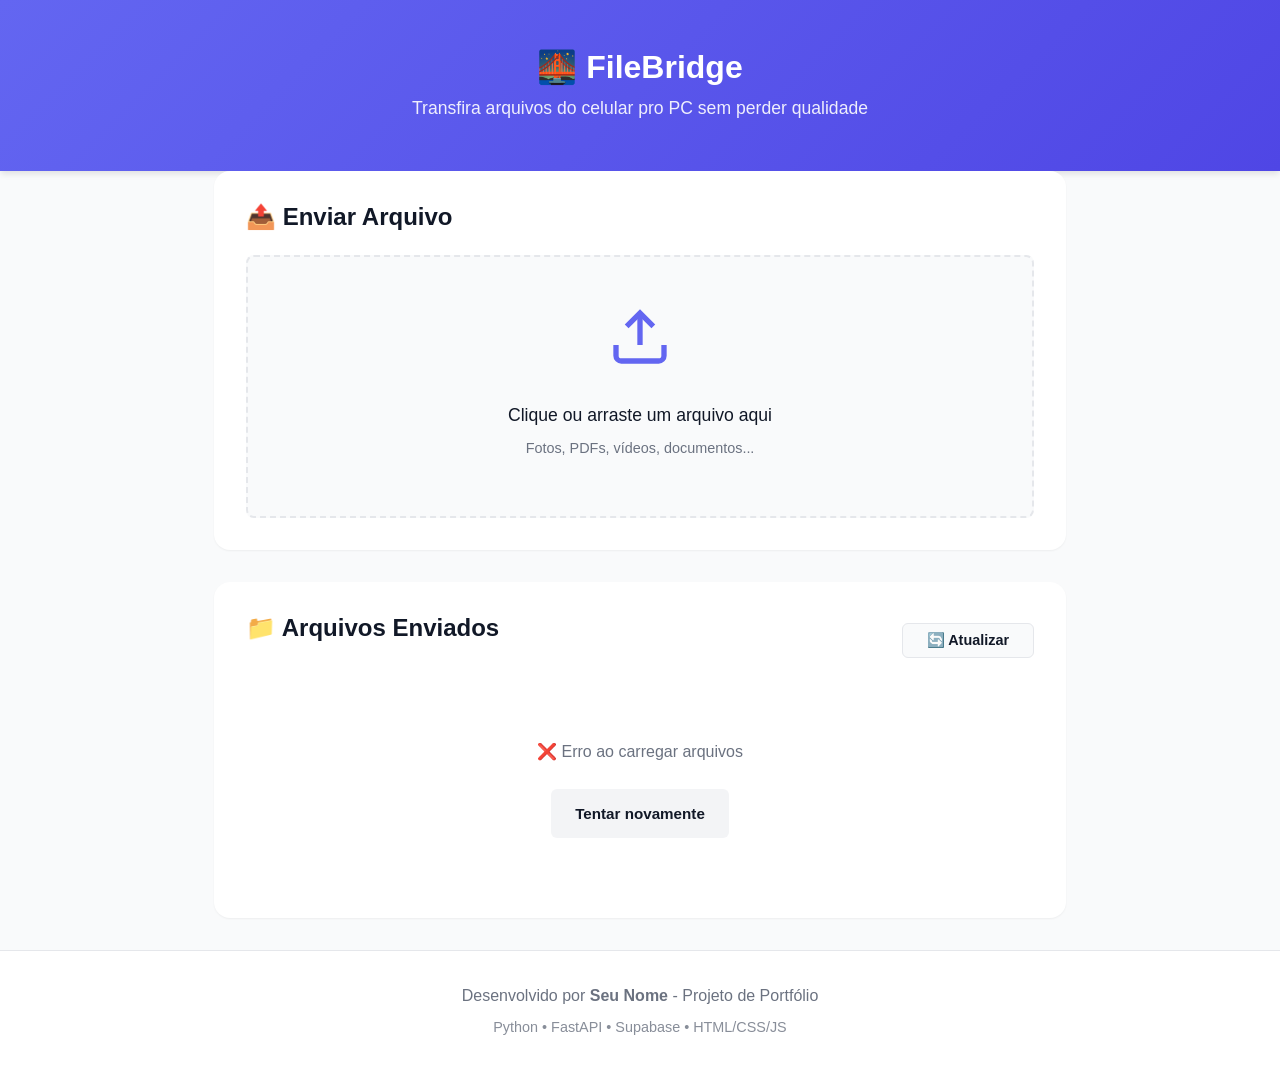
==== frontend/index.html @ 060e6467 "primeiro commit - FileBridge" ====
<!DOCTYPE html>
<html lang="pt-BR">
<head>
    <meta charset="UTF-8">
    <meta name="viewport" content="width=device-width, initial-scale=1.0">
    <title>FileBridge - Transferência de Arquivos</title>
    <link rel="stylesheet" href="style.css">
</head>
<body>
    <!-- Header -->
    <header>
        <div class="container">
            <h1>🌉 FileBridge</h1>
            <p class="subtitle">Transfira arquivos do celular pro PC sem perder qualidade</p>
        </div>
    </header>

    <!-- Main Content -->
    <main class="container">
        
        <!-- Upload Section -->
        <section class="upload-section">
            <div class="card">
                <h2>📤 Enviar Arquivo</h2>
                
                <div class="upload-area" id="uploadArea">
                    <svg class="upload-icon" viewBox="0 0 24 24" fill="none" stroke="currentColor" stroke-width="2">
                        <path d="M21 15v4a2 2 0 0 1-2 2H5a2 2 0 0 1-2-2v-4"></path>
                        <polyline points="17 8 12 3 7 8"></polyline>
                        <line x1="12" y1="3" x2="12" y2="15"></line>
                    </svg>
                    <p>Clique ou arraste um arquivo aqui</p>
                    <p class="hint">Fotos, PDFs, vídeos, documentos...</p>
                    <input type="file" id="fileInput" hidden>
                </div>

                <!-- Progress Bar -->
                <div class="progress-container" id="progressContainer" style="display: none;">
                    <div class="progress-bar">
                        <div class="progress-fill" id="progressFill"></div>
                    </div>
                    <p class="progress-text" id="progressText">Enviando...</p>
                </div>

                <!-- Success Message -->
                <div class="success-message" id="successMessage" style="display: none;">
                    <h3>✅ Arquivo enviado com sucesso!</h3>
                    <div class="file-info">
                        <p><strong>Nome:</strong> <span id="uploadedFileName"></span></p>
                        <p><strong>Tamanho:</strong> <span id="uploadedFileSize"></span></p>
                    </div>
                    <div class="link-container">
                        <p class="link-label">Link para download:</p>
                        <div class="link-box">
                            <input type="text" id="downloadLink" readonly>
                            <button class="copy-btn" id="copyBtn">📋 Copiar</button>
                        </div>
                        <p class="hint">Compartilhe este link para baixar o arquivo em qualquer dispositivo</p>
                    </div>
                    <button class="btn-secondary" id="uploadAnotherBtn">Enviar outro arquivo</button>
                </div>
            </div>
        </section>

        <!-- Files List Section -->
        <section class="files-section">
            <div class="card">
                <div class="section-header">
                    <h2>📁 Arquivos Enviados</h2>
                    <button class="btn-refresh" id="refreshBtn">🔄 Atualizar</button>
                </div>
                
                <div id="filesList" class="files-list">
                    <p class="loading">Carregando arquivos...</p>
                </div>
            </div>
        </section>

    </main>

    <!-- Footer -->
    <footer>
        <div class="container">
            <p>Desenvolvido por <strong>Seu Nome</strong> - Projeto de Portfólio</p>
            <p class="tech-stack">Python • FastAPI • Supabase • HTML/CSS/JS</p>
        </div>
    </footer>

    <script src="script.js"></script>
</body>
</html>
---- frontend/style.css ----
/* ========================
   Reset e Variáveis
   ======================== */

* {
    margin: 0;
    padding: 0;
    box-sizing: border-box;
}

:root {
    /* Cores principais */
    --primary: #6366f1;
    --primary-dark: #4f46e5;
    --success: #10b981;
    --error: #ef4444;
    --warning: #f59e0b;
    
    /* Cores neutras */
    --bg-primary: #ffffff;
    --bg-secondary: #f9fafb;
    --bg-tertiary: #f3f4f6;
    --text-primary: #111827;
    --text-secondary: #6b7280;
    --border: #e5e7eb;
    
    /* Sombras */
    --shadow-sm: 0 1px 2px 0 rgb(0 0 0 / 0.05);
    --shadow-md: 0 4px 6px -1px rgb(0 0 0 / 0.1);
    --shadow-lg: 0 10px 15px -3px rgb(0 0 0 / 0.1);
    
    /* Espaçamentos */
    --spacing-xs: 0.5rem;
    --spacing-sm: 1rem;
    --spacing-md: 1.5rem;
    --spacing-lg: 2rem;
    --spacing-xl: 3rem;
    
    /* Border radius */
    --radius-sm: 0.375rem;
    --radius-md: 0.5rem;
    --radius-lg: 1rem;
}

/* ========================
   Tipografia Base
   ======================== */

body {
    font-family: -apple-system, BlinkMacSystemFont, 'Segoe UI', Roboto, 'Helvetica Neue', Arial, sans-serif;
    font-size: 16px;
    line-height: 1.6;
    color: var(--text-primary);
    background: var(--bg-secondary);
    min-height: 100vh;
    display: flex;
    flex-direction: column;
}

h1, h2, h3 {
    font-weight: 700;
    line-height: 1.2;
}

h1 {
    font-size: 2rem;
}

h2 {
    font-size: 1.5rem;
    margin-bottom: var(--spacing-md);
}

h3 {
    font-size: 1.25rem;
}

/* ========================
   Layout
   ======================== */

.container {
    max-width: 900px;
    margin: 0 auto;
    padding: 0 var(--spacing-md);
    width: 100%;
}

header {
    background: linear-gradient(135deg, var(--primary) 0%, var(--primary-dark) 100%);
    color: white;
    padding: var(--spacing-xl) 0;
    text-align: center;
    box-shadow: var(--shadow-md);
}

header h1 {
    margin-bottom: var(--spacing-xs);
}

header .subtitle {
    opacity: 0.9;
    font-size: 1.1rem;
}

main {
    flex: 1;
    padding: var(--spacing-xl) 0;
}

footer {
    background: var(--bg-primary);
    border-top: 1px solid var(--border);
    padding: var(--spacing-lg) 0;
    text-align: center;
    color: var(--text-secondary);
}

footer p {
    margin-bottom: var(--spacing-xs);
}

footer .tech-stack {
    font-size: 0.9rem;
    opacity: 0.8;
}

/* ========================
   Cards
   ======================== */

.card {
    background: var(--bg-primary);
    border-radius: var(--radius-lg);
    padding: var(--spacing-lg);
    box-shadow: var(--shadow-sm);
    margin-bottom: var(--spacing-lg);
}

/* ========================
   Upload Area
   ======================== */

.upload-section {
    margin-bottom: var(--spacing-lg);
}

.upload-area {
    border: 2px dashed var(--border);
    border-radius: var(--radius-md);
    padding: var(--spacing-xl);
    text-align: center;
    transition: all 0.3s ease;
    cursor: pointer;
    background: var(--bg-secondary);
}

.upload-area:hover {
    border-color: var(--primary);
    background: var(--bg-tertiary);
}

.upload-area.drag-over {
    border-color: var(--primary);
    background: var(--primary);
    background-opacity: 0.1;
    transform: scale(1.02);
}

.upload-icon {
    width: 64px;
    height: 64px;
    margin: 0 auto var(--spacing-md);
    color: var(--primary);
}

.upload-area p {
    margin-bottom: var(--spacing-xs);
    color: var(--text-primary);
    font-size: 1.1rem;
}

.upload-area .hint {
    color: var(--text-secondary);
    font-size: 0.9rem;
}

/* ========================
   Progress Bar
   ======================== */

.progress-container {
    margin-top: var(--spacing-md);
}

.progress-bar {
    width: 100%;
    height: 8px;
    background: var(--bg-tertiary);
    border-radius: var(--radius-sm);
    overflow: hidden;
    margin-bottom: var(--spacing-sm);
}

.progress-fill {
    height: 100%;
    background: linear-gradient(90deg, var(--primary), var(--primary-dark));
    transition: width 0.3s ease;
    width: 0%;
}

.progress-text {
    text-align: center;
    color: var(--text-secondary);
    font-size: 0.9rem;
}

/* ========================
   Success Message
   ======================== */

.success-message {
    text-align: center;
    animation: fadeIn 0.5s ease;
}

.success-message h3 {
    color: var(--success);
    margin-bottom: var(--spacing-md);
}

.file-info {
    background: var(--bg-secondary);
    padding: var(--spacing-md);
    border-radius: var(--radius-md);
    margin-bottom: var(--spacing-md);
    text-align: left;
}

.file-info p {
    margin-bottom: var(--spacing-xs);
}

.link-container {
    margin-top: var(--spacing-md);
}

.link-label {
    font-weight: 600;
    margin-bottom: var(--spacing-sm);
    color: var(--text-primary);
}

.link-box {
    display: flex;
    gap: var(--spacing-sm);
    margin-bottom: var(--spacing-sm);
}

.link-box input {
    flex: 1;
    padding: var(--spacing-sm);
    border: 1px solid var(--border);
    border-radius: var(--radius-sm);
    font-size: 0.9rem;
    background: var(--bg-tertiary);
}

/* ========================
   Buttons
   ======================== */

.copy-btn,
.btn-secondary,
.btn-refresh {
    padding: var(--spacing-sm) var(--spacing-md);
    border: none;
    border-radius: var(--radius-sm);
    font-weight: 600;
    cursor: pointer;
    transition: all 0.2s ease;
    font-size: 0.95rem;
}

.copy-btn {
    background: var(--primary);
    color: white;
}

.copy-btn:hover {
    background: var(--primary-dark);
    transform: translateY(-1px);
    box-shadow: var(--shadow-md);
}

.btn-secondary {
    background: var(--bg-tertiary);
    color: var(--text-primary);
    margin-top: var(--spacing-md);
}

.btn-secondary:hover {
    background: var(--border);
}

.btn-refresh {
    background: var(--bg-secondary);
    color: var(--text-primary);
    border: 1px solid var(--border);
    padding: var(--spacing-xs) var(--spacing-md);
    font-size: 0.9rem;
}

.btn-refresh:hover {
    background: var(--bg-tertiary);
}

/* ========================
   Files List
   ======================== */

.section-header {
    display: flex;
    justify-content: space-between;
    align-items: center;
    margin-bottom: var(--spacing-md);
}

.files-list {
    max-height: 500px;
    overflow-y: auto;
}

.file-item {
    background: var(--bg-secondary);
    padding: var(--spacing-md);
    border-radius: var(--radius-md);
    margin-bottom: var(--spacing-sm);
    display: flex;
    justify-content: space-between;
    align-items: center;
    transition: all 0.2s ease;
}

.file-item:hover {
    background: var(--bg-tertiary);
    transform: translateX(4px);
}

.file-item-info {
    flex: 1;
}

.file-item-name {
    font-weight: 600;
    color: var(--text-primary);
    margin-bottom: 0.25rem;
    word-break: break-word;
}

.file-item-meta {
    font-size: 0.85rem;
    color: var(--text-secondary);
}

.file-item-actions {
    display: flex;
    gap: var(--spacing-xs);
}

.btn-download {
    padding: var(--spacing-xs) var(--spacing-sm);
    background: var(--primary);
    color: white;
    border: none;
    border-radius: var(--radius-sm);
    cursor: pointer;
    font-size: 0.85rem;
    font-weight: 600;
    transition: all 0.2s ease;
}

.btn-download:hover {
    background: var(--primary-dark);
    transform: scale(1.05);
}

.loading {
    text-align: center;
    color: var(--text-secondary);
    padding: var(--spacing-lg);
}

.empty-state {
    text-align: center;
    padding: var(--spacing-xl);
    color: var(--text-secondary);
}

.empty-state svg {
    width: 80px;
    height: 80px;
    margin: 0 auto var(--spacing-md);
    opacity: 0.3;
}

/* ========================
   Animations
   ======================== */

@keyframes fadeIn {
    from {
        opacity: 0;
        transform: translateY(10px);
    }
    to {
        opacity: 1;
        transform: translateY(0);
    }
}

@keyframes spin {
    to {
        transform: rotate(360deg);
    }
}

.loading::after {
    content: "⏳";
    animation: spin 1s linear infinite;
    display: inline-block;
    margin-left: var(--spacing-xs);
}

/* ========================
   Responsive
   ======================== */

@media (max-width: 768px) {
    h1 {
        font-size: 1.5rem;
    }
    
    h2 {
        font-size: 1.2rem;
    }
    
    .container {
        padding: 0 var(--spacing-sm);
    }
    
    header {
        padding: var(--spacing-md) 0;
    }
    
    .card {
        padding: var(--spacing-md);
        border-radius: var(--radius-md);
    }
    
    .upload-area {
        padding: var(--spacing-md);
    }
    
    .upload-icon {
        width: 40px;
        height: 40px;
    }

    .upload-area p {
        font-size: 1rem;
    }
    
    .link-box {
        flex-direction: column;
    }

    .link-box input {
        width: 100%;
        font-size: 0.85rem;
    }

    .copy-btn {
        width: 100%;
        text-align: center;
    }
    
    /* Seção header (título + botão atualizar) */
    .section-header {
        flex-direction: row;
        align-items: center;
        justify-content: space-between;
        flex-wrap: wrap;
        gap: var(--spacing-xs);
        margin-bottom: var(--spacing-sm);
    }

    .section-header h2 {
        margin-bottom: 0;
    }
    
    /* Itens da lista */
    .file-item {
        flex-direction: column;
        align-items: flex-start;
        gap: var(--spacing-xs);
        padding: var(--spacing-sm);
    }

    .file-item-info {
        width: 100%;
    }

    .file-item-name {
        font-size: 0.95rem;
        word-break: break-word;
    }

    .file-item-meta {
        font-size: 0.8rem;
    }
    
    .file-item-actions {
        width: 100%;
        margin-top: var(--spacing-xs);
    }
    
    .btn-download {
        width: 100%;
        text-align: center;
        padding: var(--spacing-sm);
        font-size: 0.95rem;
    }

    main {
        padding: var(--spacing-md) 0;
    }

    footer {
        padding: var(--spacing-md) 0;
        font-size: 0.85rem;
    }
}

/* ========================
   Utility Classes
   ======================== */

.text-center {
    text-align: center;
}

.mt-1 {
    margin-top: var(--spacing-sm);
}

.mb-1 {
    margin-bottom: var(--spacing-sm);
}

.hidden {
    display: none !important;
}
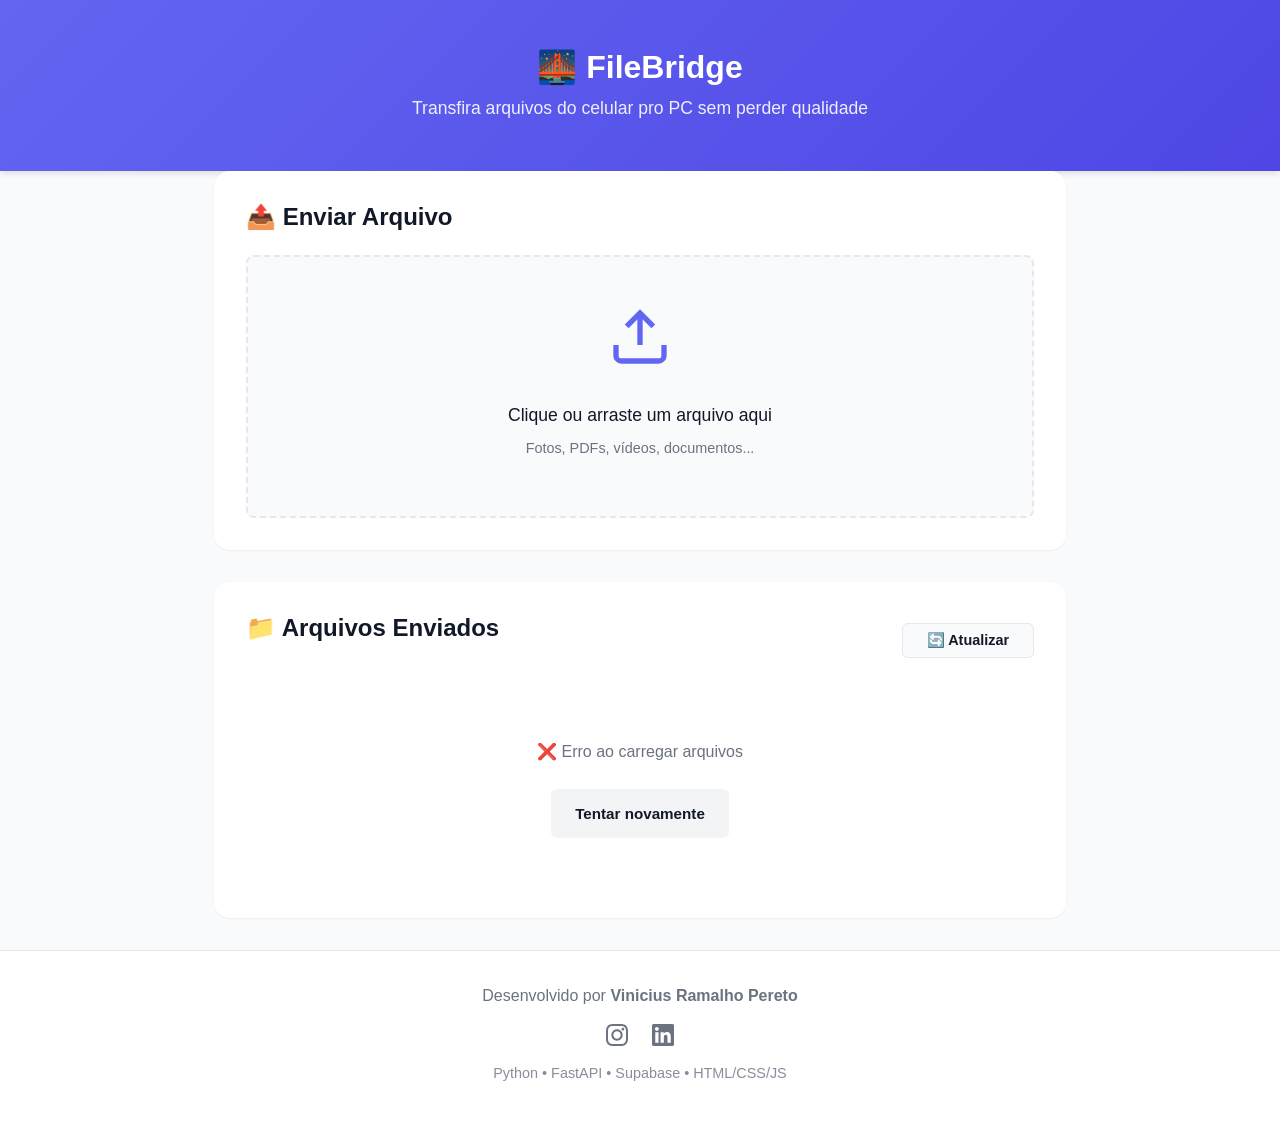
==== commit e2c6286c: "FileBridge - projeto completo" ====
--- a/frontend/index.html
+++ b/frontend/index.html
@@ -81,7 +81,19 @@
     <!-- Footer -->
     <footer>
         <div class="container">
-            <p>Desenvolvido por <strong>Seu Nome</strong> - Projeto de Portfólio</p>
+            <p>Desenvolvido por <strong>Vinicius Ramalho Pereto</strong></p>
+            <div class="footer-links">
+                <a href="https://www.instagram.com/vinicius.ramallho/" target="_blank" title="Instagram">
+                    <svg xmlns="http://www.w3.org/2000/svg" viewBox="0 0 24 24" fill="currentColor">
+                        <path d="M12 2.163c3.204 0 3.584.012 4.85.07 3.252.148 4.771 1.691 4.919 4.919.058 1.265.069 1.645.069 4.849 0 3.205-.012 3.584-.069 4.849-.149 3.225-1.664 4.771-4.919 4.919-1.266.058-1.644.07-4.85.07-3.204 0-3.584-.012-4.849-.07-3.26-.149-4.771-1.699-4.919-4.92-.058-1.265-.07-1.644-.07-4.849 0-3.204.013-3.583.07-4.849.149-3.227 1.664-4.771 4.919-4.919 1.266-.057 1.645-.069 4.849-.069zm0-2.163c-3.259 0-3.667.014-4.947.072-4.358.2-6.78 2.618-6.98 6.98-.059 1.281-.073 1.689-.073 4.948 0 3.259.014 3.668.072 4.948.2 4.358 2.618 6.78 6.98 6.98 1.281.058 1.689.072 4.948.072 3.259 0 3.668-.014 4.948-.072 4.354-.2 6.782-2.618 6.979-6.98.059-1.28.073-1.689.073-4.948 0-3.259-.014-3.667-.072-4.947-.196-4.354-2.617-6.78-6.979-6.98-1.281-.059-1.69-.073-4.949-.073zm0 5.838c-3.403 0-6.162 2.759-6.162 6.162s2.759 6.163 6.162 6.163 6.162-2.759 6.162-6.163c0-3.403-2.759-6.162-6.162-6.162zm0 10.162c-2.209 0-4-1.79-4-4 0-2.209 1.791-4 4-4s4 1.791 4 4c0 2.21-1.791 4-4 4zm6.406-11.845c-.796 0-1.441.645-1.441 1.44s.645 1.44 1.441 1.44c.795 0 1.439-.645 1.439-1.44s-.644-1.44-1.439-1.44z"/>
+                    </svg>
+                </a>
+                <a href="https://www.linkedin.com/in/viniciuspereto/" target="_blank" title="LinkedIn">
+                    <svg xmlns="http://www.w3.org/2000/svg" viewBox="0 0 24 24" fill="currentColor">
+                        <path d="M20.447 20.452h-3.554v-5.569c0-1.328-.027-3.037-1.852-3.037-1.853 0-2.136 1.445-2.136 2.939v5.667H9.351V9h3.414v1.561h.046c.477-.9 1.637-1.85 3.37-1.85 3.601 0 4.267 2.37 4.267 5.455v6.286zM5.337 7.433c-1.144 0-2.063-.926-2.063-2.065 0-1.138.92-2.063 2.063-2.063 1.14 0 2.064.925 2.064 2.063 0 1.139-.925 2.065-2.064 2.065zm1.782 13.019H3.555V9h3.564v11.452zM22.225 0H1.771C.792 0 0 .774 0 1.729v20.542C0 23.227.792 24 1.771 24h20.451C23.2 24 24 23.227 24 22.271V1.729C24 .774 23.2 0 22.222 0h.003z"/>
+                    </svg>
+                </a>
+            </div>
             <p class="tech-stack">Python • FastAPI • Supabase • HTML/CSS/JS</p>
         </div>
     </footer>
--- a/frontend/style.css
+++ b/frontend/style.css
@@ -542,6 +542,31 @@
     }
 }
 
+.footer-links {
+    display: flex;
+    gap: var(--spacing-md);
+    justify-content: center;
+    margin: var(--spacing-sm) 0;
+}
+
+.footer-links a {
+    color: var(--text-secondary);
+    text-decoration: none;
+    transition: color 0.2s, transform 0.2s;
+    display: flex;
+    align-items: center;
+}
+
+.footer-links a svg {
+    width: 22px;
+    height: 22px;
+}
+
+.footer-links a:hover {
+    color: var(--primary);
+    transform: translateY(-2px);
+}
+
 /* ========================
    Utility Classes
    ======================== */
